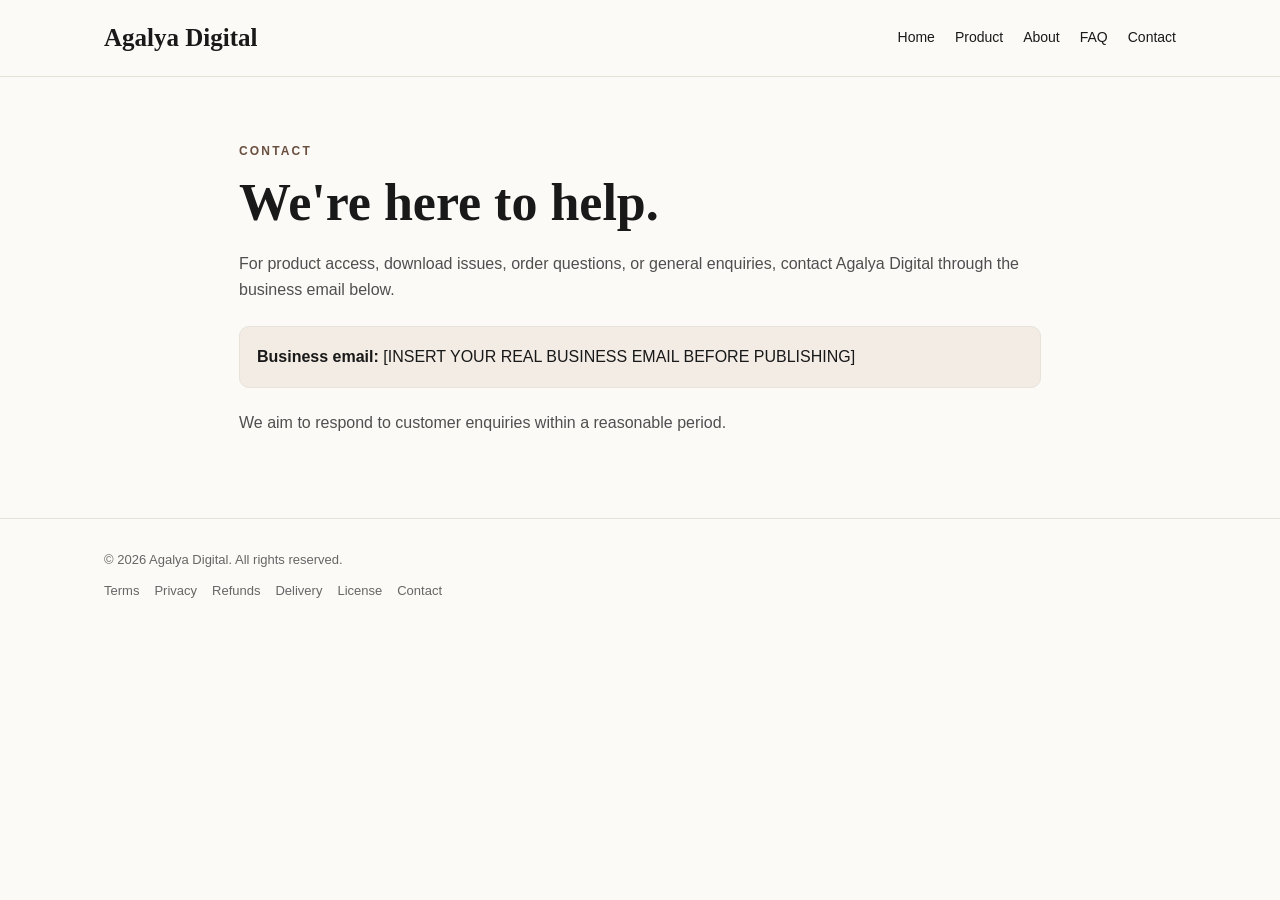
==== contact.html @ ae73d0d1 "Add files via upload" ====
<!doctype html><html lang="en"><head><meta charset="utf-8"><meta name="viewport" content="width=device-width,initial-scale=1"><meta name="description" content="Agalya Digital — practical digital products for freelancers and solo businesses."><title>Contact — Agalya Digital</title><link rel="stylesheet" href="styles.css"></head><body><header><div class="wrap nav"><a class="brand" href="index.html">Agalya Digital</a><nav class="navlinks"><a href="index.html">Home</a><a href="product.html">Product</a><a href="about.html">About</a><a href="faq.html">FAQ</a><a href="contact.html">Contact</a></nav></div></header><main><article class="policy wrap"><div class="eyebrow">Contact</div><h1>We're here to help.</h1><p>For product access, download issues, order questions, or general enquiries, contact Agalya Digital through the business email below.</p><div class="notice"><strong>Business email:</strong> [INSERT YOUR REAL BUSINESS EMAIL BEFORE PUBLISHING]</div><p>We aim to respond to customer enquiries within a reasonable period.</p></article></main><footer><div class="wrap">© 2026 Agalya Digital. All rights reserved.<div class="footerlinks"><a href="terms.html">Terms</a><a href="privacy.html">Privacy</a><a href="refunds.html">Refunds</a><a href="shipping.html">Delivery</a><a href="license.html">License</a><a href="contact.html">Contact</a></div></div></footer></body></html>
---- styles.css ----
*{box-sizing:border-box}body{margin:0;background:#fbfaf7;color:#191919;font-family:Arial,sans-serif;line-height:1.65}a{color:inherit;text-decoration:none}.wrap{max-width:1120px;margin:auto;padding:0 24px}header{border-bottom:1px solid #e8e3da;background:#fbfaf7}.nav{min-height:76px;display:flex;align-items:center;justify-content:space-between;gap:20px}.brand{font:700 25px Georgia,serif}.navlinks{display:flex;gap:20px;font-size:14px}.hero{padding:90px 0 70px;display:grid;grid-template-columns:1.15fr .85fr;gap:55px;align-items:center}.eyebrow{font-size:12px;text-transform:uppercase;letter-spacing:.18em;color:#6b4f3f;font-weight:bold}.hero h1,.product h1,.policy h1,.section h2{font-family:Georgia,serif}.hero h1{font-size:64px;line-height:1.05;margin:16px 0 22px}.lead{font-size:19px;color:#555;max-width:700px}.actions{display:flex;gap:12px;flex-wrap:wrap;margin-top:28px}.btn{display:inline-block;padding:12px 19px;border:1px solid #191919;border-radius:8px;font-weight:bold}.primary{background:#191919;color:white}.hero-card,.product-box,.card{background:white;border:1px solid #e8e3da;border-radius:16px;padding:28px}.hero-card{background:#f2ece4}.hero-card h3{font:700 27px Georgia,serif}.price{font-size:30px;font-weight:800;margin:16px 0}.section{padding:70px 0}.section h2{font-size:40px;margin:10px 0}.section-intro,.mini{color:#666}.grid{display:grid;grid-template-columns:repeat(3,1fr);gap:18px;margin-top:28px}.card h3{margin:0 0 8px}.product{padding:70px 0}.product-layout{display:grid;grid-template-columns:1fr 1fr;gap:55px}.product h1,.policy h1{font-size:52px;line-height:1.1;margin:12px 0 20px}.product-box{position:sticky;top:20px}.notice{background:#f2ece4;border:1px solid #e8e3da;border-radius:10px;padding:17px;margin:22px 0}.checklist{list-style:none;padding:0}.checklist li{padding:9px 0;border-bottom:1px solid #e8e3da}.checklist li:before{content:"✓";font-weight:bold;color:#6b4f3f;margin-right:9px}.policy{max-width:850px;padding:65px 24px}.policy h2{font:700 28px Georgia,serif;margin-top:35px}.policy li,.policy p{color:#4f4f4f}.faq{border-top:1px solid #e8e3da}details{padding:19px 0;border-bottom:1px solid #e8e3da}summary{font-weight:bold;cursor:pointer}footer{border-top:1px solid #e8e3da;padding:30px 0;color:#666;font-size:13px}.footerlinks{display:flex;gap:15px;flex-wrap:wrap;margin-top:10px}@media(max-width:800px){.hero,.product-layout{grid-template-columns:1fr}.hero h1{font-size:46px}.product h1,.policy h1{font-size:42px}.grid{grid-template-columns:1fr}.nav{align-items:flex-start;padding:18px 24px}.navlinks{flex-wrap:wrap;justify-content:flex-end}.product-box{position:static}}
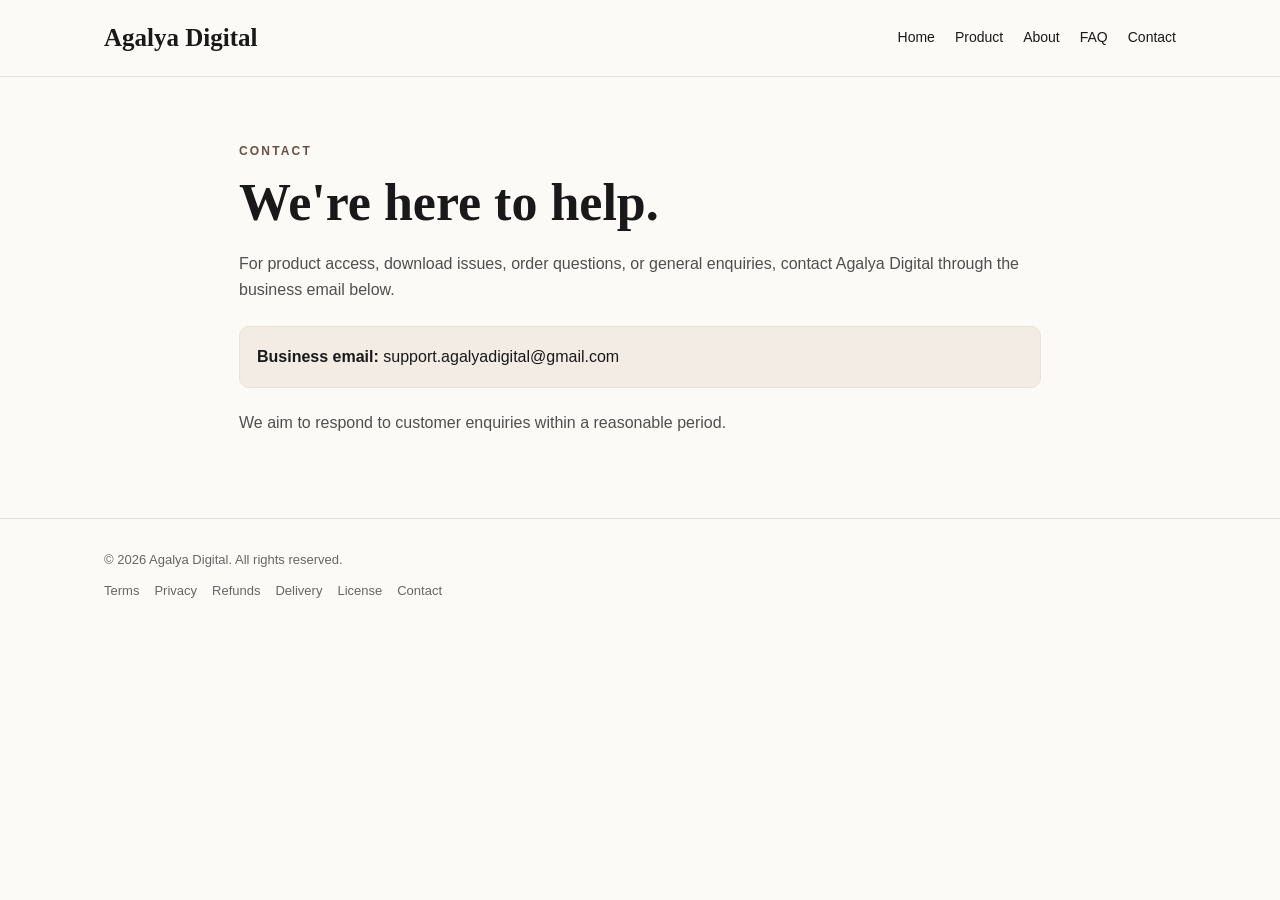
==== commit 6e4afd3c: "Add files via upload" ====
--- a/contact.html
+++ b/contact.html
@@ -1 +1 @@
-<!doctype html><html lang="en"><head><meta charset="utf-8"><meta name="viewport" content="width=device-width,initial-scale=1"><meta name="description" content="Agalya Digital — practical digital products for freelancers and solo businesses."><title>Contact — Agalya Digital</title><link rel="stylesheet" href="styles.css"></head><body><header><div class="wrap nav"><a class="brand" href="index.html">Agalya Digital</a><nav class="navlinks"><a href="index.html">Home</a><a href="product.html">Product</a><a href="about.html">About</a><a href="faq.html">FAQ</a><a href="contact.html">Contact</a></nav></div></header><main><article class="policy wrap"><div class="eyebrow">Contact</div><h1>We're here to help.</h1><p>For product access, download issues, order questions, or general enquiries, contact Agalya Digital through the business email below.</p><div class="notice"><strong>Business email:</strong> [INSERT YOUR REAL BUSINESS EMAIL BEFORE PUBLISHING]</div><p>We aim to respond to customer enquiries within a reasonable period.</p></article></main><footer><div class="wrap">© 2026 Agalya Digital. All rights reserved.<div class="footerlinks"><a href="terms.html">Terms</a><a href="privacy.html">Privacy</a><a href="refunds.html">Refunds</a><a href="shipping.html">Delivery</a><a href="license.html">License</a><a href="contact.html">Contact</a></div></div></footer></body></html>+<!doctype html><html lang="en"><head><meta charset="utf-8"><meta name="viewport" content="width=device-width,initial-scale=1"><meta name="description" content="Agalya Digital — practical digital products for freelancers and solo businesses."><title>Contact — Agalya Digital</title><link rel="stylesheet" href="styles.css"></head><body><header><div class="wrap nav"><a class="brand" href="index.html">Agalya Digital</a><nav class="navlinks"><a href="index.html">Home</a><a href="product.html">Product</a><a href="about.html">About</a><a href="faq.html">FAQ</a><a href="contact.html">Contact</a></nav></div></header><main><article class="policy wrap"><div class="eyebrow">Contact</div><h1>We're here to help.</h1><p>For product access, download issues, order questions, or general enquiries, contact Agalya Digital through the business email below.</p><div class="notice"><strong>Business email:</strong> <a href="mailto:support.agalyadigital@gmail.com">support.agalyadigital@gmail.com</a></div><p>We aim to respond to customer enquiries within a reasonable period.</p></article></main><footer><div class="wrap">© 2026 Agalya Digital. All rights reserved.<div class="footerlinks"><a href="terms.html">Terms</a><a href="privacy.html">Privacy</a><a href="refunds.html">Refunds</a><a href="shipping.html">Delivery</a><a href="license.html">License</a><a href="contact.html">Contact</a></div></div></footer></body></html>
